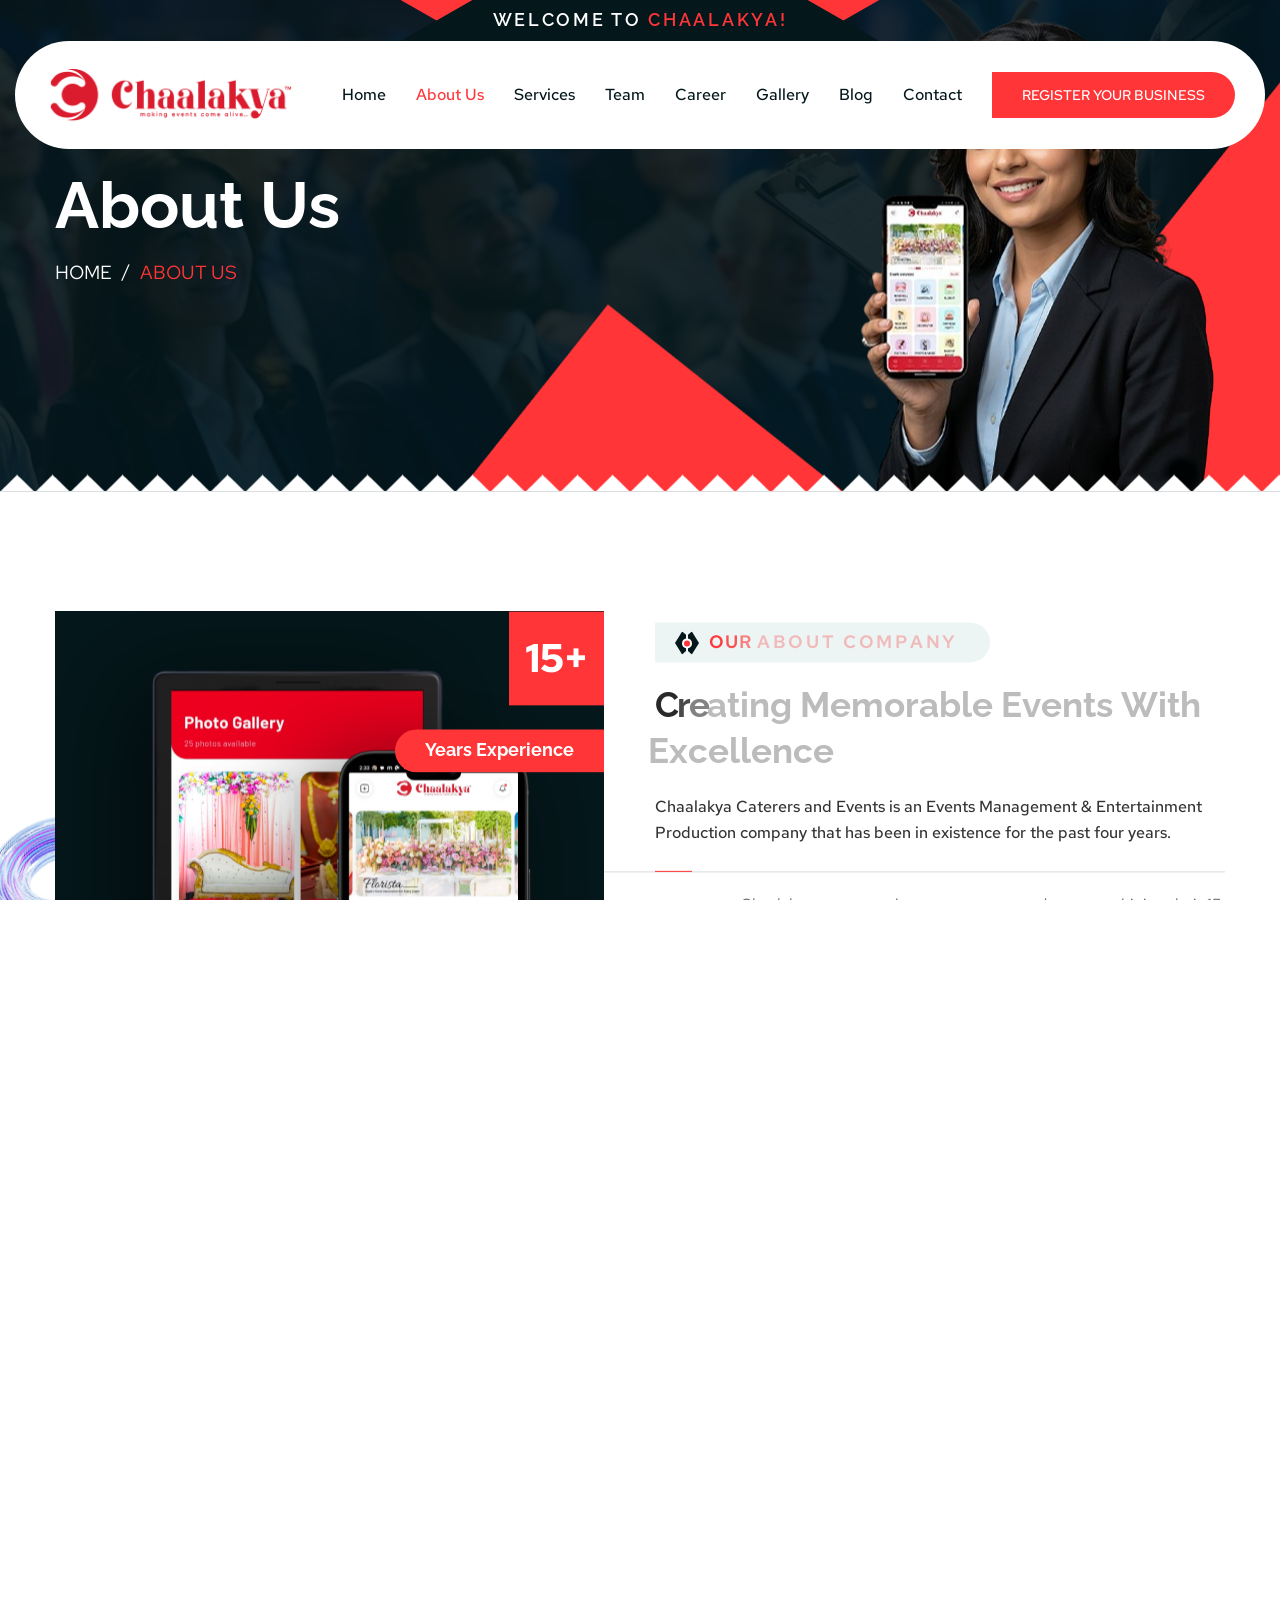
==== about.html @ 12567f4f "Add new files" ====
<!DOCTYPE html>
<html lang="en">



<meta http-equiv="content-type" content="text/html;charset=UTF-8" />

<head>
    <meta charset="UTF-8" />
    <meta name="viewport" content="width=device-width, initial-scale=1.0" />
    <title>Chaaylak</title>
    <!-- favicons Icons -->
    <link rel="apple-touch-icon" sizes="180x180" href="assets/images/favicons/apple-touch-icon.png" />
    <link rel="icon" type="image/png" sizes="32x32" href="assets/images/favicons/favicon-32x32.png" />
    <link rel="icon" type="image/png" sizes="16x16" href="assets/images/favicons/favicon-16x16.png" />
    <meta name="description" content="Chaaylak" />

    <!-- fonts -->
    <link rel="preconnect" href="https://fonts.googleapis.com/">
    <link rel="preconnect" href="https://fonts.gstatic.com/" crossorigin>
    <link href="https://fonts.googleapis.com/css2?family=Raleway:ital,wght@0,100..900;1,100..900&amp;display=swap"
        rel="stylesheet">
    <link href="https://fonts.googleapis.com/css2?family=Red+Hat+Text:ital,wght@0,300..700;1,300..700&amp;display=swap"
        rel="stylesheet">
    <link href="https://fonts.googleapis.com/css2?family=Caveat:wght@400..700&amp;display=swap" rel="stylesheet">

    <link rel="stylesheet" href="assets/vendors/bootstrap/css/bootstrap.min.css" />
    <link rel="stylesheet" href="assets/vendors/bootstrap-select/bootstrap-select.min.css" />
    <link rel="stylesheet" href="assets/vendors/aos/css/aos.css" />
    <link rel="stylesheet" href="assets/vendors/fontawesome/css/all.min.css" />
    <link rel="stylesheet" href="assets/vendors/jquery-ui/jquery-ui.css" />
    <link rel="stylesheet" href="assets/vendors/jarallax/jarallax.css" />
    <link rel="stylesheet" href="assets/vendors/jquery-magnific-popup/jquery.magnific-popup.css" />
    <link rel="stylesheet" href="assets/vendors/conlive-icons/style.css" />
    <link rel="stylesheet" href="assets/vendors/slick/slick.css">
    <link rel="stylesheet" href="assets/vendors/owl-carousel/css/owl.carousel.min.css" />
    <link rel="stylesheet" href="assets/vendors/owl-carousel/css/owl.theme.default.min.css" />
    <link rel="stylesheet" href="assets/vendors/swiper/css/swiper-bundle.min.css" />
    <link rel="stylesheet" href="assets/vendors/intl-tel-input/css/intlTelInput.css" />
    <!-- template styles -->
    <link rel="stylesheet" href="assets/css/conlive.css" />
</head>


<body class="custom-cursor">

    <!-- <div class="custom-cursor__cursor"></div>
    <div class="custom-cursor__cursor-two"></div>

    <div class="preloader">
        <div class="preloader__image" style="background-image: url(assets/images/loader.png);"></div>
    </div> -->
    <!-- /.preloader -->
    <div class="page-wrapper">
        <div class="header header--two">
            <div class="topbar topbar--two">
                <div class="container topbar__container">
                    <div class="topbar__wrapper">
                        <h3 class="topbar__title">Welcome to <span>Chaalakya!</span></h3>
                    </div><!-- /.topbar__wrapper -->
                </div><!-- /.container -->
            </div><!-- /.topbar -->
            <header class="main-header main-header--two sticky-header sticky-header--one-page">
                <div class="container main-header__container">
                    <div class="main-header__inner">
                        <div class="main-header__logo">
                            <a href="index.html">
                                <img src="assets/images/logo-dark.png" alt="Chaalakya" width="248">
                            </a>
                        </div><!-- /.main-header__logo -->
                        <div class="main-header__right">
                            <nav class="main-header__nav main-menu">
                                <ul class="main-menu__list">


                                    <li>
                                        <!-- class="dropdown megamenu" -->
                                        <a href="index.html">Home</a>

                                    </li>

                                    <li>
                                        <a href="about.html">About Us</a>
                                    </li>
                                    <li>
                                        <a href="services.html">Services</a>
                                    </li>
                                    <li>
                                        <a href="team.html">Team</a>
                                    </li>
                                    <li>
                                        <a href="#">Career</a>
                                    </li>
                                    <li>
                                        <a href="gallery.html">Gallery</a>
                                    </li>
                                    <li>
                                        <a href="blog.html">Blog</a>
                                    </li>
                                    <li>
                                        <a href="contact.html">Contact</a>
                                    </li>
                                </ul>
                            </nav><!-- /.main-header__nav -->
                            <div class="mobile-nav__btn mobile-nav__toggler">
                                <span></span>
                                <span></span>
                                <span></span>
                            </div><!-- /.mobile-nav__toggler -->
                            <a href="contact.html" class="main-header__btn">
                                <!-- <span class="main-header__btn__icon"><i class="icon-ticket"></i></span> -->
                                Register your Business
                            </a><!-- /main-header__btn -->

                        </div><!-- /.main-header__right -->
                    </div><!-- /.main-header__inner -->
                </div><!-- /.container -->
            </header><!-- /.main-header -->
        </div>

        <div id="smooth-wrapper">
            <div id="smooth-content">
                <section class="page-header img-move-wrap">
                    <div class="page-header__bg img-move-lr"
                        style="background-image: url(assets/images/backgrounds/page-header-bg.jpg);"></div>
                    <!-- /.page-header__bg -->
                    <div class="container">
                        <div class="row align-items-center">
                            <div class="col-xl-8">
                                <div class="page-header__content hidden">
                                    <h2 class="page-header__title" data-aos="fade-down"
                                        data-aos-anchor-placement="top-bottom" data-aos-duration="1300"
                                        data-aos-delay="100">
                                        About Us </h2>
                                    <ul class="conlive-breadcrumb list-unstyled" data-aos="fade-up"
                                        data-aos-anchor-placement="top-bottom" data-aos-duration="1300"
                                        data-aos-delay="100">
                                        <li><a href="index.html">Home</a></li>
                                        <li><span> About Us </span></li>
                                    </ul><!-- /.conlive-breadcrumb -->
                                </div><!-- /.page-header__content -->
                            </div><!-- /.col-xl-8 -->
                            <div class="col-xl-4 d-none d-xl-block" data-aos="fade-left"
                                data-aos-anchor-placement="top-bottom" data-aos-duration="1300" data-aos-delay="100">
                                <div class="page-header__image">
                                    <img src="assets/images/resources/page-header-1-1.png" alt="page header image">
                                </div><!-- /.page-header__image -->
                            </div><!-- /.col-xl-4 -->
                        </div><!-- /.row -->
                    </div><!-- /.container -->
                    <img src="assets/images/shapes/page-header-shape-1-1.png" alt="shape" class="page-header__shape-1">
                    <div class="page-header__shape-2"
                        style="background-image: url(assets/images/shapes/page-header-shape-1-2.png);"></div>
                    <img src="assets/images/shapes/page-header-shape-1-3.png" alt="shape" class="page-header__shape-3"
                        data-aos="fade-left" data-aos-anchor-placement="top-bottom" data-aos-duration="1300"
                        data-aos-delay="300">
                </section><!-- /.page-header -->

                <section class="about-one section-space">
                    <div class="container">
                        <div class="row gutter-y-40 align-items-center">
                            <div class="col-lg-6">
                                <div class="about-one__image">
                                    <div class="about-one__image__inner">
                                        <div class="about-one__image__one bw-reveal-left" data-aos="fade"
                                            data-aos-anchor-placement="top-bottom">
                                            <img src="assets/images/about/about-1-1.png" alt="About Image">
                                        </div><!-- /.about-one__image__one -->
                                        <div class="about-one__image__two bw-reveal-left" data-aos="fade"
                                            data-aos-anchor-placement="top-bottom">
                                            <img src="assets/images/about/about-1-2-1.png" alt="About Image">
                                        </div><!-- /.about-one__image__two -->
                                        <div class="about-one__experience" data-aos="fade-right"
                                            data-aos-anchor-placement="top-bottom" data-aos-duration="1300">
                                            <p class="about-one__experience__year" style="background-color: #ff3538;">
                                                15+</p>
                                            <br>
                                            <h3 class="about-one__experience__title mt-4">Years Experience</h3>
                                        </div><!-- /.about-one__experience -->
                                    </div><!-- /.about-one__image__inner -->
                                    <img src="assets/images/shapes/about-shape-1-1.png" alt="About Shape"
                                        class="about-one__image__shape-1 bw-animate-rotate">
                                    <img src="assets/images/shapes/about-shape-1-2.png" alt="About Shape"
                                        class="about-one__image__shape-2">
                                    <img src="assets/images/shapes/about-shape-1-3.png" alt="About Shape"
                                        class="about-one__image__shape-3">
                                </div><!-- /.about-one__image -->
                            </div><!-- /.col-lg-6 -->
                            <div class="col-lg-6">
                                <div class="about-one__content">
                                    <div class="sec-title ">
                                        <div class="sec-title__top">
                                            <div class="sec-title__shape">
                                                <div class="sec-title__shape__box"></div>
                                            </div>
                                            <p class="sec-title__tagline bw-split-text">Our About Company</p>

                                        </div><!-- /.sec-title__top -->
                                        <h2 class="sec-title__title bw-split-text">Creating Memorable Events With
                                            Excellence
                                        </h2>
                                    </div><!-- /.sec-title -->
                                    <div class="about-one__item">

                                        <p class="about-one__item__text bw-reveal-text">
                                            Chaalakya Caterers and Events is an Events Management & Entertainment
                                            Production company that has been in existence for the past four years.
                                        </p>
                                    </div><!-- /.about-one__item -->
                                    <div class="about-one__border"></div>
                                    <div class="about-one__content__inner">
                                        <p class="about-one__text bw-reveal-text">Chaalakya was set up by management
                                            graduates combining their 15 years old experience in Marketing and Sales.
                                            During this period, we have been able to study, learn and execute more than
                                            100 events. Chaalakya offers a full spectrum of integrated Digital Event
                                            Management Services like Events, Exhibitions, Personal or Family Functions,
                                            Sports, Wedding Ceremonies, Business Meets, Corporate Meetings, Trade Shows,
                                            Tech Shows, Brand Activation, Openings, Religious functions, Award
                                            Functions, Property Shows, Product Launches, Social Events, and Conferences.
                                        </p>

                                        <div class="hidden mt-4">
                                            <div data-aos="fade-up" data-aos-anchor-placement="top-bottom"
                                                data-aos-duration="1300">
                                                <a href="about.html" class="conlive-btn">
                                                    <span class="conlive-btn__text">Download App</span>
                                                    <span class="conlive-btn__icon-box"><span
                                                            class="conlive-btn__icon"><i
                                                                class="icon-arrow-right-up"></i><i
                                                                class="icon-arrow-right-up"></i></span></span>
                                                </a><!-- /.conlive-btn -->
                                            </div>
                                        </div><!-- /.hidden -->
                                    </div><!-- /.about-one__content__inner -->
                                </div><!-- /.about-one__content -->
                            </div><!-- /.col-lg-6 -->
                        </div><!-- /.row -->
                    </div><!-- /.container -->
                    <img src="assets/images/shapes/about-shape-1-4.png" alt="About Shape"
                        class="about-one__shape bw-animate-rotate">
                </section><!-- /.about-one -->


                <section class="services-one section-space">
                    <!-- <div class="services-one__bg"
                        style="background-image: url(assets/images/shapes/services-bg-1-1.png);"></div> -->
                    <div class="container">
                        <div class="sec-title sec-title--center">
                            <div class="sec-title__top">
                                <div class="sec-title__shape">
                                    <div class="sec-title__shape__box"></div>
                                </div>
                                <p class="sec-title__tagline bw-split-text" style="font-size: 15px;">If Our Future Is
                                    Digital, How Will It Change the World?</p>

                                <div class="sec-title__shape">
                                    <div class="sec-title__shape__box"></div>
                                </div>

                            </div><!-- /.sec-title__top -->
                            <h2 class="sec-title__title bw-split-text">Powerful Problems Drive <br> Powerful Dreams.
                            </h2>
                            <p class=" mt-4">
                                <strong>We are a group of professionals from diverse background that leverages on their
                                    industry experience and proven business solutions to design event components that
                                    specifically combining our client’s key requirements in this “Digital Era”.</strong> <br><br>
                                    We have reached greatness, but the magnificent size of our successes will be matched by the size of our growing Crisis of Success. By 2050 there will be 9 billion people to feed, clothe, transport, employ, educate and entertain. Billions are committed to a growth-driven world economy they expect to inflate for centuries to come. As we pursue unlimited growth, our limitless consumption threatens to crowd out everything else on Earth. Billions of people are at the “bottom” of the economy. The middle class is declining in advanced societies. Youth underemployment is epidemic in many countries. The forecast is for billions to remain stuck for their whole lives.
                            </p>
                        </div><!-- /.sec-title -->

                    </div><!-- /.container -->
                    <!-- <img src="assets/images/shapes/services-shape-1-1.png" alt="services shape"
                        class="services-one__shape bw-animate-rotate"> -->
                </section><!-- /.services-one -->




                <section class="newsletter ">
                    <div class="container">
                        <div class="newsletter__wrapper" data-aos="fade" data-aos-anchor-placement="top-bottom"
                            data-aos-duration="1300" data-aos-delay="100">
                            <div class="row gutter-y-40 align-items-center">
                                <div class="col-lg-6">
                                    <div class="newsletter__content">
                                        <div class="newsletter__icon-box">
                                            <span class="newsletter__icon">
                                                <img src="assets/images/shapes/download.png" alt="">
                                            </span>
                                        </div>
                                        <h2 class="newsletter__title">Download Our App, Stay Connected</h2>
                                    </div><!-- /.newsletter__content -->
                                </div><!-- /.col-lg-6 -->
                                <div class="col-lg-6">
                                    <div class="main_right_side">
                                        <a href="#" class="download_app_main">
                                        <img src="assets/images/shapes/app.png" alt="">
                                        </a>
                                        <a href="#" class="download_app_main">
                                            <img src="assets/images/shapes/play.png" alt="">
                                        </a>
                                    </div>
                                </div><!-- /.col-lg-6 -->
                            </div><!-- /.row -->
                            <div class="newsletter__shape">
                                <img src="assets/images/shapes/newsletter-shape-1-1.png" alt="newsletter shape">
                            </div><!-- /.newsletter__shape -->
                        </div><!-- /.newsletter__wrapper -->
                    </div><!-- /.container -->
                </section>
                
                
                <!-- /.newsletter -->
                <footer class="main-footer img-move-wrap">
                    <div class="main-footer__bg img-move-lr"
                        style="background-image: url(assets/images/backgrounds/footer-bg-1.jpg);"></div>
                    <div class="main-footer__top">
                        <div class="container">
                            <div class="row gutter-y-40">
                                <div class="col-xl-3 col-lg-5 col-md-7" data-aos="fade-up"
                                    data-aos-anchor-placement="top-bottom" data-aos-duration="1300"
                                    data-aos-delay="100">
                                    <div class="footer-widget footer-widget--about">
                                        <a href="index.html" class="footer-widget__logo logo-retina">
                                            <img src="assets/images/logo-light.png" width="248"
                                                alt="conlive PHP Template">
                                        </a>
                                        <p class="footer-widget__text">
                                            Chaalakya combines years of industry expertise with innovative event solutions, delivering seamless weddings, corporate events, exhibitions, celebrations, and entertainment experiences tailored to every client's unique vision and requirements.
                                        </p>
                                        <div class="social-links social-links--border">
                                            <a href="https://facebook.com/">
                                                <span class="social-links__icon">
                                                    <i class="fab fa-facebook-f" aria-hidden="true"></i>
                                                    <span class="sr-only">Facebook</span>
                                                </span>
                                            </a>
                                            <a href="https://x.com/">
                                                <span class="social-links__icon">
                                                    <i class="icon-twitter-x" aria-hidden="true"></i>
                                                    <span class="sr-only">X</span>
                                                </span>
                                            </a>
                                            <a href="https://linkedin.com/">
                                                <span class="social-links__icon">
                                                    <i class="fab fa-linkedin-in" aria-hidden="true"></i>
                                                    <span class="sr-only">Linkedin</span>
                                                </span>
                                            </a>
                                            <a href="https://instagram.com/">
                                                <span class="social-links__icon">
                                                    <i class="fab fa-instagram" aria-hidden="true"></i>
                                                    <span class="sr-only">Instagram</span>
                                                </span>
                                            </a>
                                        </div><!-- /.social-links -->
                                    </div><!-- /.footer-widget -->
                                </div><!-- /.col-xl-3 -->
                                <div class="col-lg-3 col-md-5 col-sm-6" data-aos="fade-up"
								data-aos-anchor-placement="top-bottom" data-aos-duration="1300" data-aos-delay="200">
								<div class="footer-widget footer-widget--links">
									<h2 class="footer-widget__title">Quick Link</h2><!-- /.footer-widget__title -->
									<ul class="list-unstyled footer-widget__links">
										<li><a href="#">About Us</a></li>
										<li><a href="#">Services</a></li>
										<li><a href="speakers-3.html">Team</a></li>
										<li><a href="gallery-2.html">Career</a></li>
										<li><a href="#">Gallery</a></li>
										<li><a href="blog-grid-right-2.html">Blog</a></li>
									</ul><!-- /.footer-widget__links -->
								</div><!-- /.footer-widget -->
							</div>
							
							<!-- /.col-lg-3 -->
							<div class="col-xl-3 col-lg-4 col-sm-6" data-aos="fade-up"
								data-aos-anchor-placement="top-bottom" data-aos-duration="1300" data-aos-delay="300">
								<div class="footer-widget footer-widget--Contact">
									<h2 class="footer-widget__title">Contact Us</h2><!-- /.footer-widget__title -->
									<ul class="footer-widget__info list-unstyled">
										<li>
											<span class="footer-widget__info__icon"><i
													class="icon-phone-call"></i></span>
											<div>
												<a href="tel:9062733155">(+91) 9062733155</a>
												<br>
												<!-- <a href="tel:+219555-0114">+21 9555-0114</a> -->
											</div>
										</li>
										<li>
											<span class="footer-widget__info__icon"><i class="icon-email"></i></span>
											<div>
												<a href="mailto:info@chaalakya.com">info@chaalakya.com</a>
												<br>
												<!-- <a href="mailto:example.info@gmail.com">example.info@gmail.com</a> -->
											</div>
										</li>
										<!-- <li>
											<span class="footer-widget__info__icon"><i class="icon-location"></i></span>
											<address><a href="https://www.google.com/maps">4517 Washington Ave. <br>
													Manchester, Kentucky 39495</a></address>
										</li> -->
									</ul><!-- /.footer-widget__info -->
								</div><!-- /.footer-widget -->
							</div>
							
							<!-- /.col-xl-3 -->
							<div class="col-xl-3 col-lg-4 col-md-6 col-sm-8" data-aos="fade-up"
								data-aos-anchor-placement="top-bottom" data-aos-duration="1300" data-aos-delay="400">
								<div class="footer-widget footer-widget--newsletter">
									<h2 class="footer-widget__title">Newsletter</h2><!-- /.footer-widget__title -->
									<p class="footer-widget__newsletter__text"> expertise and support propel
										your business forward.</p>
									<form action="#" data-url="MAILCHIMP_FORM_URL"
										class="footer-widget__newsletter mc-form">
										<input type="email" name="EMAIL" placeholder="Email Address"
											class="footer-widget__newsletter__input">
										<button type="submit" class="footer-widget__newsletter__btn"><i
												class="icon-paper-plane"></i></button>
									</form><!-- /.footer-widget__newsletter -->
									<div class="social-links social-links--border">
										<a href="https://facebook.com/">
											<span class="social-links__icon">
												<i class="fab fa-facebook-f" aria-hidden="true"></i>
												<span class="sr-only">Facebook</span>
											</span>
										</a>
										<a href="https://x.com/">
											<span class="social-links__icon">
												<i class="icon-twitter-x" aria-hidden="true"></i>
												<span class="sr-only">X</span>
											</span>
										</a>
										<a href="https://linkedin.com/">
											<span class="social-links__icon">
												<i class="fab fa-linkedin-in" aria-hidden="true"></i>
												<span class="sr-only">Linkedin</span>
											</span>
										</a>
										<a href="https://instagram.com/">
											<span class="social-links__icon">
												<i class="fab fa-instagram" aria-hidden="true"></i>
												<span class="sr-only">Instagram</span>
											</span>
										</a>
									</div><!-- /.social-links -->
								</div><!-- /.footer-widget -->
							</div>
                                
                                
                            </div><!-- /.row -->
                        </div><!-- /.container -->
                    </div><!-- /.main-footer__top -->
                    <div class="main-footer__bottom">
                        <div class="container">
                            <div class="main-footer__bottom__inner" data-aos="fade"
                                data-aos-anchor-placement="top-bottom" data-aos-duration="1300" data-aos-delay="100">
                                <p class="main-footer__copyright">
                                   © 2026 Chaalakya Caterers & Events LLP. All rights reserved.
                                </p>
                                <ul class="main-footer__page list-unstyled">
                                    <li><a href="about.html">Privacy</a></li>
                                    <li><a href="about.html">Policy</a></li>
                                    <li><a href="contact.html">Contact Us</a></li>
                                </ul><!-- /.main-footer__page -->
                            </div><!-- /.main-footer__inner -->
                            <div class="bw-title-anim mt-4">
                                <div class="main-footer__bottom__title">
                                    <img src="assets/images/shapes/footer-icon.png" style="width: 140px;" alt="footer shape"
                                        class="main-footer__bottom__shape">
                                    <h2 class="stroke-title"><svg><text x="50%" y="50%" dy=".35em"
                                                text-anchor="middle">chaalayak</text></svg></h2>
                                </div><!-- /.main-footer__bottom__title -->
                            </div><!-- /.bw-title-anim -->
                        </div><!-- /.container -->
                    </div><!-- /.main-footer__bottom -->
                </footer><!-- /.main-footer -->

            </div><!-- /#smooth-content -->
        </div><!-- /#smooth-wrapper -->
    </div><!-- /.page-wrapper -->
    <div class="mobile-nav__wrapper">
        <div class="mobile-nav__overlay mobile-nav__toggler"></div><!-- /.mobile-nav__overlay -->
        <div class="mobile-nav__content">
            <span class="mobile-nav__close mobile-nav__toggler"><i class="icon-close"></i></span>
            <div class="logo-box logo-retina">
                <a href="index.html" aria-label="logo image">
                    <img src="assets/images/logo-light.png" width="248" alt="Conlive PHP" />
                </a>
            </div><!-- /.logo-box -->
            <div class="mobile-nav__container"></div><!-- /.mobile-nav__container -->
            <ul class="mobile-nav__contact list-unstyled">
                <li>
                    <span class="mobile-nav__contact__icon"><i class="fa fa-envelope"></i></span>
                    <a href="mailto:conlive@envato.com">conlive@envato.com</a>
                </li>
                <li>
                    <span class="mobile-nav__contact__icon"><i class="fa fa-phone-alt"></i></span>
                    <a href="tel:+9156980036420">+91 5698 0036 420</a>
                </li>
            </ul><!-- /.mobile-nav__contact -->
            <div class="social-links">
                <a href="https://facebook.com/">
                    <span class="social-links__icon">
                        <i class="fab fa-facebook-f" aria-hidden="true"></i>
                        <span class="sr-only">Facebook</span>
                    </span>
                </a>
                <a href="https://x.com/">
                    <span class="social-links__icon">
                        <i class="icon-twitter-x" aria-hidden="true"></i>
                        <span class="sr-only">X</span>
                    </span>
                </a>
                <a href="https://linkedin.com/">
                    <span class="social-links__icon">
                        <i class="fab fa-linkedin-in" aria-hidden="true"></i>
                        <span class="sr-only">Linkedin</span>
                    </span>
                </a>
                <a href="https://instagram.com/">
                    <span class="social-links__icon">
                        <i class="fab fa-instagram" aria-hidden="true"></i>
                        <span class="sr-only">Instagram</span>
                    </span>
                </a>
            </div><!-- /.social-links -->
        </div><!-- /.mobile-nav__content -->
    </div><!-- /.mobile-nav__wrapper -->
    <div class="search-popup">
        <div class="search-popup__overlay search-toggler"></div>
        <!-- /.search-popup__overlay -->
        <div class="search-popup__content">
            <form role="search" method="get" class="search-popup__form" action="#">
                <input type="text" id="search" placeholder="Search Here..." />
                <button type="submit" aria-label="search submit" class="conlive-btn">
                    <i><i class="icon-search"></i></i><span><i class="icon-search"></i></span>
                </button>
            </form>
        </div>
        <!-- /.search-popup__content -->
    </div>
    <!-- /.search-popup -->
    <aside class="sidebar-two">
        <div class="sidebar-two__overlay sidebar-btn__toggler"></div><!-- /.siderbar-ovarlay -->
        <div class="sidebar-two__content">
            <span class="sidebar-two__close sidebar-btn__toggler"><i class="icon-close"></i></span>
            <div class="sidebar-two__logo sidebar-two__item logo-retina">
                <a href="index.html" aria-label="logo image">
                    <img src="assets/images/logo-light.png" alt="Conlive PHP" width="248">
                </a>
            </div><!-- /.sidebar-two__logo -->
            <div class="sidebar-two__about sidebar-two__item">
                <p class="sidebar-two__about__text">
                    Conlive is a Event & Conference PHP Template. Created especially designed for events, exhibition,
                    expo, festival, invitation, meeting, meetup, seminar, workshop, concerts, and many other events.
                </p>
            </div><!-- /.sidebar-two__about -->
            <div class="sidebar-two__info sidebar-two__item">
                <h3 class="sidebar-two__title">Contact Us</h3>
                <ul class="sidebar-two__info__list">
                    <li>
                        <span class="sidebar-two__info__icon">
                            <i class="icon-email"></i>
                        </span>
                        <a href="mailto:conlive@envato.com">conlive@envato.com</a>
                    </li>
                    <li>
                        <span class="sidebar-two__info__icon">
                            <i class="icon-phone-call"></i>
                        </span>
                        <a href="tel:+9156980036420">+9156980036420</a>
                    </li>
                    <li>
                        <span class="sidebar-two__info__icon">
                            <i class="icon-location"></i>
                        </span>
                        <address>85 Ketch Harbour Road Bensal
                            PA 19020</address>
                    </li>
                </ul><!-- /.sidebar-two__info__list -->
            </div><!-- /.sidebar-two__info -->
            <div class="sidebar-two__newsletter sidebar-two__item">
                <label class="sidebar-two__title" for="sidebar-two-email">Newsletter</label>
                <form action="#" class="sidebar-two__newsletter__inner mc-form" data-url="MAILCHIMP_FORM_URL">
                    <input type="email" name="EMAIL" id="sidebar-two-email" class="sidebar-two__newsletter__input"
                        placeholder="Email Address">
                    <button type="submit" class="sidebar-two__newsletter__btn"><span class="icon-email"
                            aria-hidden="true"></span></button>
                </form>
                <div class="mc-form__response"></div><!-- /.mc-form__response -->
            </div><!-- /.sidebar-two__form -->
            <div class="sidebar-two__social social-links">
                <a href="https://facebook.com/">
                    <span class="social-links__icon">
                        <i class="fab fa-facebook-f" aria-hidden="true"></i>
                        <span class="sr-only">Facebook</span>
                    </span>
                </a>
                <a href="https://x.com/">
                    <span class="social-links__icon">
                        <i class="icon-twitter-x" aria-hidden="true"></i>
                        <span class="sr-only">X</span>
                    </span>
                </a>
                <a href="https://linkedin.com/">
                    <span class="social-links__icon">
                        <i class="fab fa-linkedin-in" aria-hidden="true"></i>
                        <span class="sr-only">Linkedin</span>
                    </span>
                </a>
                <a href="https://instagram.com/">
                    <span class="social-links__icon">
                        <i class="fab fa-instagram" aria-hidden="true"></i>
                        <span class="sr-only">Instagram</span>
                    </span>
                </a>
            </div><!-- /.sidebar-two__social -->
        </div><!-- /.sidebar-two__content -->
    </aside><!-- /.sidebar-two --><a href="#" data-target="html" class="scroll-to-target scroll-to-top">
        <span class="scroll-to-top__text">back top</span>
        <span class="scroll-to-top__wrapper"><span class="scroll-to-top__inner"></span></span>
    </a>
    <script src="assets/vendors/jquery/jquery-3.7.1.min.js"></script>
    <script src="assets/vendors/bootstrap/js/bootstrap.bundle.min.js"></script>
    <script src="assets/vendors/bootstrap-select/bootstrap-select.min.js"></script>
    <script src="assets/vendors/jarallax/jarallax.min.js"></script>
    <script src="assets/vendors/jquery-ui/jquery-ui.js"></script>
    <script src="assets/vendors/jquery-ajaxchimp/jquery.ajaxchimp.min.js"></script>
    <script src="assets/vendors/jquery-appear/jquery.appear.min.js"></script>
    <script src="assets/vendors/jquery-circle-progress/jquery.circle-progress.min.js"></script>
    <script src="assets/vendors/jquery-magnific-popup/jquery.magnific-popup.min.js"></script>
    <script src="assets/vendors/jquery-validate/jquery.validate.min.js"></script>
    <script src="assets/vendors/wnumb/wNumb.min.js"></script>
    <script src="assets/vendors/owl-carousel/js/owl.carousel.min.js"></script>
    <script src="assets/vendors/aos/js/aos.js"></script>
    <script src="assets/vendors/imagesloaded/imagesloaded.min.js"></script>
    <script src="assets/vendors/isotope/isotope.js"></script>
    <script src="assets/vendors/slick/slick.min.js"></script>
    <script src="assets/vendors/swiper/js/swiper-bundle.min.js"></script>
    <script src="assets/vendors/countdown/countdown.min.js"></script>
    <script src="assets/vendors/jquery-circleType/jquery.circleType.js"></script>
    <script src="assets/vendors/jquery-lettering/jquery.lettering.min.js"></script>
    <script src="assets/vendors/intl-tel-input/js/intlTelInput.min.js"></script>
    <script src="assets/vendors/intl-tel-input/js/utils.js"></script>
    <script src="assets/vendors/matter/matter.js"></script>
    <script src="assets/vendors/throwable/throwable.js"></script>

    <!-- gsap js -->
    <script src="assets/vendors/gsap/gsap.js"></script>
    <script src="assets/vendors/gsap/scrolltrigger.min.js"></script>
    <script src="assets/vendors/gsap/splittext.min.js"></script>
    <script src="assets/vendors/gsap/ScrollSmoother.min.js"></script>
    <script src="assets/vendors/gsap/ScrollToPlugin.min.js"></script>
    <script src="assets/vendors/gsap/CustomEase.min.js"></script>
    <script src="assets/vendors/gsap/conlive-gsap.js"></script>

    <!-- three js -->
    <script src="assets/vendors/three-js/three.min.js"></script>
    <script src="assets/vendors/hover-effect-js/hover-effect.umd.js"></script>

    <!-- template js -->
    <script src="assets/js/conlive.js"></script>


</body>


<!-- Mirrored from bracketweb.com/conlive-php/about.php by HTTrack Website Copier/3.x [XR&CO'2014], Tue, 15 Sep 2026 11:07:52 GMT -->

</html>
---- assets/vendors/conlive-icons/style.css ----
@font-face {
  font-family: 'icomoon';
  src:  url('fonts/icomoon22fd.eot?tblb6l');
  src:  url('fonts/icomoon22fd.eot?tblb6l#iefix') format('embedded-opentype'),
    url('fonts/icomoon22fd.ttf?tblb6l') format('truetype'),
    url('fonts/icomoon22fd.woff?tblb6l') format('woff'),
    url('fonts/icomoon22fd.svg?tblb6l#icomoon') format('svg');
  font-weight: normal;
  font-style: normal;
  font-display: block;
}

[class^="icon-"], [class*=" icon-"] {
  /* use !important to prevent issues with browser extensions that change fonts */
  font-family: 'icomoon' !important;
  speak: never;
  font-style: normal;
  font-weight: normal;
  font-variant: normal;
  text-transform: none;
  line-height: 1;

  /* Better Font Rendering =========== */
  -webkit-font-smoothing: antialiased;
  -moz-osx-font-smoothing: grayscale;
}

.icon-zoom-in:before {
  content: "\e92f";
}
.icon-business-growth:before {
  content: "\e92a";
}
.icon-comment-check:before {
  content: "\e91a";
}
.icon-growth:before {
  content: "\e919";
}
.icon-global:before {
  content: "\e910";
}
.icon-speaker:before {
  content: "\e911";
}
.icon-conference:before {
  content: "\e912";
}
.icon-live:before {
  content: "\e913";
}
.icon-venue:before {
  content: "\e915";
}
.icon-planning:before {
  content: "\e918";
}
.icon-location-3:before {
  content: "\e90d";
}
.icon-clock1:before {
  content: "\e90e";
}
.icon-close-2:before {
  content: "\e90a";
}
.icon-checked:before {
  content: "\e90b";
}
.icon-location-2:before {
  content: "\e908";
}
.icon-arrow-right-up:before {
  content: "\e922";
}
.icon-arrow-left-up:before {
  content: "\e93c";
}
.icon-email-2:before {
  content: "\e902";
}
.icon-paper-plane:before {
  content: "\e904";
}
.icon-ticket:before {
  content: "\e905";
}
.icon-location:before {
  content: "\e906";
}
.icon-email:before {
  content: "\e907";
}
.icon-trolley-cart:before {
  content: "\e91e";
}
.icon-arrow-down:before {
  content: "\e914";
}
.icon-arrow-right:before {
  content: "\e900";
}
.icon-arrow-left:before {
  content: "\e901";
}
.icon-play:before {
  content: "\e928";
}
.icon-trolley-cart1:before {
  content: "\e926";
}
.icon-comment-2:before {
  content: "\e930";
}
.icon-plus:before {
  content: "\e927";
}
.icon-comment:before {
  content: "\e923";
}
.icon-user:before {
  content: "\e925";
}
.icon-search:before {
  content: "\e916";
}
.icon-close:before {
  content: "\e917";
}
.icon-calendar:before {
  content: "\e920";
}
.icon-eye:before {
  content: "\e937";
}
.icon-loop:before {
  content: "\e938";
}
.icon-heart:before {
  content: "\e939";
}
.icon-down-arrow:before {
  content: "\e92c";
}
.icon-up-arrow:before {
  content: "\e92d";
}
.icon-twitter-x:before {
  content: "\e929";
}
.icon-phone-call:before {
  content: "\e903";
}
.icon-arrow-right-2:before {
  content: "\e909";
}
.icon-arrow-left-2:before {
  content: "\e931";
}
.icon-speaker-2:before {
  content: "\e90c";
}
.icon-checked-2:before {
  content: "\e90f";
}
.icon-mobile:before {
  content: "\e91b";
}
.icon-clock:before {
  content: "\e91c";
}
.icon-speaker-3:before {
  content: "\e91d";
}
.icon-growth-2:before {
  content: "\e91f";
}
.icon-support:before {
  content: "\e921";
}
.icon-digital-design:before {
  content: "\e924";
}
.icon-quote:before {
  content: "\e92b";
}
.icon-check:before {
  content: "\e92e";
}
---- assets/vendors/intl-tel-input/css/intlTelInput.css ----
.iti {
  position: relative;
  display: inline-block; }
  .iti * {
    box-sizing: border-box;
    -moz-box-sizing: border-box; }
  .iti__hide {
    display: none; }
  .iti__v-hide {
    visibility: hidden; }
  .iti input, .iti input[type=text], .iti input[type=tel] {
    position: relative;
    z-index: 0;
    margin-top: 0 !important;
    margin-bottom: 0 !important;
    padding-right: 36px;
    margin-right: 0; }
  .iti__flag-container {
    position: absolute;
    top: 0;
    bottom: 0;
    right: 0;
    padding: 1px; }
  .iti__selected-flag {
    z-index: 1;
    position: relative;
    display: flex;
    align-items: center;
    height: 100%;
    padding: 0 6px 0 8px; }
  .iti__arrow {
    margin-left: 6px;
    width: 0;
    height: 0;
    border-left: 3px solid transparent;
    border-right: 3px solid transparent;
    border-top: 4px solid #555; }
    .iti__arrow--up {
      border-top: none;
      border-bottom: 4px solid #555; }
  .iti__country-list {
    position: absolute;
    z-index: 2;
    list-style: none;
    text-align: left;
    padding: 0;
    margin: 0 0 0 -1px;
    box-shadow: 1px 1px 4px rgba(0, 0, 0, 0.2);
    background-color: white;
    border: 1px solid #CCC;
    white-space: nowrap;
    max-height: 200px;
    overflow-y: scroll;
    -webkit-overflow-scrolling: touch; }
    .iti__country-list--dropup {
      bottom: 100%;
      margin-bottom: -1px; }
    @media (max-width: 500px) {
      .iti__country-list {
        white-space: normal; } }
  .iti__flag-box {
    display: inline-block;
    width: 20px; }
  .iti__divider {
    padding-bottom: 5px;
    margin-bottom: 5px;
    border-bottom: 1px solid #CCC; }
  .iti__country {
    padding: 5px 10px;
    outline: none; }
  .iti__dial-code {
    color: #999; }
  .iti__country.iti__highlight {
    background-color: rgba(0, 0, 0, 0.05); }
  .iti__flag-box, .iti__country-name, .iti__dial-code {
    vertical-align: middle; }
  .iti__flag-box, .iti__country-name {
    margin-right: 6px; }
  .iti--allow-dropdown input, .iti--allow-dropdown input[type=text], .iti--allow-dropdown input[type=tel], .iti--separate-dial-code input, .iti--separate-dial-code input[type=text], .iti--separate-dial-code input[type=tel] {
    padding-right: 6px;
    padding-left: 52px;
    margin-left: 0; }
  .iti--allow-dropdown .iti__flag-container, .iti--separate-dial-code .iti__flag-container {
    right: auto;
    left: 0; }
  .iti--allow-dropdown .iti__flag-container:hover {
    cursor: pointer; }
    .iti--allow-dropdown .iti__flag-container:hover .iti__selected-flag {
      background-color: rgba(0, 0, 0, 0.05); }
  .iti--allow-dropdown input[disabled] + .iti__flag-container:hover,
  .iti--allow-dropdown input[readonly] + .iti__flag-container:hover {
    cursor: default; }
    .iti--allow-dropdown input[disabled] + .iti__flag-container:hover .iti__selected-flag,
    .iti--allow-dropdown input[readonly] + .iti__flag-container:hover .iti__selected-flag {
      background-color: transparent; }
  .iti--separate-dial-code .iti__selected-flag {
    background-color: rgba(0, 0, 0, 0.05); }
  .iti--separate-dial-code .iti__selected-dial-code {
    margin-left: 6px; }
  .iti--container {
    position: absolute;
    top: -1000px;
    left: -1000px;
    z-index: 1060;
    padding: 1px; }
    .iti--container:hover {
      cursor: pointer; }

.iti-mobile .iti--container {
  top: 30px;
  bottom: 30px;
  left: 30px;
  right: 30px;
  position: fixed; }

.iti-mobile .iti__country-list {
  max-height: 100%;
  width: 100%; }

.iti-mobile .iti__country {
  padding: 10px 10px;
  line-height: 1.5em; }

.iti__flag {
  width: 20px; }
  .iti__flag.iti__be {
    width: 18px; }
  .iti__flag.iti__ch {
    width: 15px; }
  .iti__flag.iti__mc {
    width: 19px; }
  .iti__flag.iti__ne {
    width: 18px; }
  .iti__flag.iti__np {
    width: 13px; }
  .iti__flag.iti__va {
    width: 15px; }
  @media (-webkit-min-device-pixel-ratio: 2), (min-resolution: 192dpi) {
    .iti__flag {
      background-size: 5652px 15px; } }
  .iti__flag.iti__ac {
    height: 10px;
    background-position: 0px 0px; }
  .iti__flag.iti__ad {
    height: 14px;
    background-position: -22px 0px; }
  .iti__flag.iti__ae {
    height: 10px;
    background-position: -44px 0px; }
  .iti__flag.iti__af {
    height: 14px;
    background-position: -66px 0px; }
  .iti__flag.iti__ag {
    height: 14px;
    background-position: -88px 0px; }
  .iti__flag.iti__ai {
    height: 10px;
    background-position: -110px 0px; }
  .iti__flag.iti__al {
    height: 15px;
    background-position: -132px 0px; }
  .iti__flag.iti__am {
    height: 10px;
    background-position: -154px 0px; }
  .iti__flag.iti__ao {
    height: 14px;
    background-position: -176px 0px; }
  .iti__flag.iti__aq {
    height: 14px;
    background-position: -198px 0px; }
  .iti__flag.iti__ar {
    height: 13px;
    background-position: -220px 0px; }
  .iti__flag.iti__as {
    height: 10px;
    background-position: -242px 0px; }
  .iti__flag.iti__at {
    height: 14px;
    background-position: -264px 0px; }
  .iti__flag.iti__au {
    height: 10px;
    background-position: -286px 0px; }
  .iti__flag.iti__aw {
    height: 14px;
    background-position: -308px 0px; }
  .iti__flag.iti__ax {
    height: 13px;
    background-position: -330px 0px; }
  .iti__flag.iti__az {
    height: 10px;
    background-position: -352px 0px; }
  .iti__flag.iti__ba {
    height: 10px;
    background-position: -374px 0px; }
  .iti__flag.iti__bb {
    height: 14px;
    background-position: -396px 0px; }
  .iti__flag.iti__bd {
    height: 12px;
    background-position: -418px 0px; }
  .iti__flag.iti__be {
    height: 15px;
    background-position: -440px 0px; }
  .iti__flag.iti__bf {
    height: 14px;
    background-position: -460px 0px; }
  .iti__flag.iti__bg {
    height: 12px;
    background-position: -482px 0px; }
  .iti__flag.iti__bh {
    height: 12px;
    background-position: -504px 0px; }
  .iti__flag.iti__bi {
    height: 12px;
    background-position: -526px 0px; }
  .iti__flag.iti__bj {
    height: 14px;
    background-position: -548px 0px; }
  .iti__flag.iti__bl {
    height: 14px;
    background-position: -570px 0px; }
  .iti__flag.iti__bm {
    height: 10px;
    background-position: -592px 0px; }
  .iti__flag.iti__bn {
    height: 10px;
    background-position: -614px 0px; }
  .iti__flag.iti__bo {
    height: 14px;
    background-position: -636px 0px; }
  .iti__flag.iti__bq {
    height: 14px;
    background-position: -658px 0px; }
  .iti__flag.iti__br {
    height: 14px;
    background-position: -680px 0px; }
  .iti__flag.iti__bs {
    height: 10px;
    background-position: -702px 0px; }
  .iti__flag.iti__bt {
    height: 14px;
    background-position: -724px 0px; }
  .iti__flag.iti__bv {
    height: 15px;
    background-position: -746px 0px; }
  .iti__flag.iti__bw {
    height: 14px;
    background-position: -768px 0px; }
  .iti__flag.iti__by {
    height: 10px;
    background-position: -790px 0px; }
  .iti__flag.iti__bz {
    height: 14px;
    background-position: -812px 0px; }
  .iti__flag.iti__ca {
    height: 10px;
    background-position: -834px 0px; }
  .iti__flag.iti__cc {
    height: 10px;
    background-position: -856px 0px; }
  .iti__flag.iti__cd {
    height: 15px;
    background-position: -878px 0px; }
  .iti__flag.iti__cf {
    height: 14px;
    background-position: -900px 0px; }
  .iti__flag.iti__cg {
    height: 14px;
    background-position: -922px 0px; }
  .iti__flag.iti__ch {
    height: 15px;
    background-position: -944px 0px; }
  .iti__flag.iti__ci {
    height: 14px;
    background-position: -961px 0px; }
  .iti__flag.iti__ck {
    height: 10px;
    background-position: -983px 0px; }
  .iti__flag.iti__cl {
    height: 14px;
    background-position: -1005px 0px; }
  .iti__flag.iti__cm {
    height: 14px;
    background-position: -1027px 0px; }
  .iti__flag.iti__cn {
    height: 14px;
    background-position: -1049px 0px; }
  .iti__flag.iti__co {
    height: 14px;
    background-position: -1071px 0px; }
  .iti__flag.iti__cp {
    height: 14px;
    background-position: -1093px 0px; }
  .iti__flag.iti__cr {
    height: 12px;
    background-position: -1115px 0px; }
  .iti__flag.iti__cu {
    height: 10px;
    background-position: -1137px 0px; }
  .iti__flag.iti__cv {
    height: 12px;
    background-position: -1159px 0px; }
  .iti__flag.iti__cw {
    height: 14px;
    background-position: -1181px 0px; }
  .iti__flag.iti__cx {
    height: 10px;
    background-position: -1203px 0px; }
  .iti__flag.iti__cy {
    height: 14px;
    background-position: -1225px 0px; }
  .iti__flag.iti__cz {
    height: 14px;
    background-position: -1247px 0px; }
  .iti__flag.iti__de {
    height: 12px;
    background-position: -1269px 0px; }
  .iti__flag.iti__dg {
    height: 10px;
    background-position: -1291px 0px; }
  .iti__flag.iti__dj {
    height: 14px;
    background-position: -1313px 0px; }
  .iti__flag.iti__dk {
    height: 15px;
    background-position: -1335px 0px; }
  .iti__flag.iti__dm {
    height: 10px;
    background-position: -1357px 0px; }
  .iti__flag.iti__do {
    height: 14px;
    background-position: -1379px 0px; }
  .iti__flag.iti__dz {
    height: 14px;
    background-position: -1401px 0px; }
  .iti__flag.iti__ea {
    height: 14px;
    background-position: -1423px 0px; }
  .iti__flag.iti__ec {
    height: 14px;
    background-position: -1445px 0px; }
  .iti__flag.iti__ee {
    height: 13px;
    background-position: -1467px 0px; }
  .iti__flag.iti__eg {
    height: 14px;
    background-position: -1489px 0px; }
  .iti__flag.iti__eh {
    height: 10px;
    background-position: -1511px 0px; }
  .iti__flag.iti__er {
    height: 10px;
    background-position: -1533px 0px; }
  .iti__flag.iti__es {
    height: 14px;
    background-position: -1555px 0px; }
  .iti__flag.iti__et {
    height: 10px;
    background-position: -1577px 0px; }
  .iti__flag.iti__eu {
    height: 14px;
    background-position: -1599px 0px; }
  .iti__flag.iti__fi {
    height: 12px;
    background-position: -1621px 0px; }
  .iti__flag.iti__fj {
    height: 10px;
    background-position: -1643px 0px; }
  .iti__flag.iti__fk {
    height: 10px;
    background-position: -1665px 0px; }
  .iti__flag.iti__fm {
    height: 11px;
    background-position: -1687px 0px; }
  .iti__flag.iti__fo {
    height: 15px;
    background-position: -1709px 0px; }
  .iti__flag.iti__fr {
    height: 14px;
    background-position: -1731px 0px; }
  .iti__flag.iti__ga {
    height: 15px;
    background-position: -1753px 0px; }
  .iti__flag.iti__gb {
    height: 10px;
    background-position: -1775px 0px; }
  .iti__flag.iti__gd {
    height: 12px;
    background-position: -1797px 0px; }
  .iti__flag.iti__ge {
    height: 14px;
    background-position: -1819px 0px; }
  .iti__flag.iti__gf {
    height: 14px;
    background-position: -1841px 0px; }
  .iti__flag.iti__gg {
    height: 14px;
    background-position: -1863px 0px; }
  .iti__flag.iti__gh {
    height: 14px;
    background-position: -1885px 0px; }
  .iti__flag.iti__gi {
    height: 10px;
    background-position: -1907px 0px; }
  .iti__flag.iti__gl {
    height: 14px;
    background-position: -1929px 0px; }
  .iti__flag.iti__gm {
    height: 14px;
    background-position: -1951px 0px; }
  .iti__flag.iti__gn {
    height: 14px;
    background-position: -1973px 0px; }
  .iti__flag.iti__gp {
    height: 14px;
    background-position: -1995px 0px; }
  .iti__flag.iti__gq {
    height: 14px;
    background-position: -2017px 0px; }
  .iti__flag.iti__gr {
    height: 14px;
    background-position: -2039px 0px; }
  .iti__flag.iti__gs {
    height: 10px;
    background-position: -2061px 0px; }
  .iti__flag.iti__gt {
    height: 13px;
    background-position: -2083px 0px; }
  .iti__flag.iti__gu {
    height: 11px;
    background-position: -2105px 0px; }
  .iti__flag.iti__gw {
    height: 10px;
    background-position: -2127px 0px; }
  .iti__flag.iti__gy {
    height: 12px;
    background-position: -2149px 0px; }
  .iti__flag.iti__hk {
    height: 14px;
    background-position: -2171px 0px; }
  .iti__flag.iti__hm {
    height: 10px;
    background-position: -2193px 0px; }
  .iti__flag.iti__hn {
    height: 10px;
    background-position: -2215px 0px; }
  .iti__flag.iti__hr {
    height: 10px;
    background-position: -2237px 0px; }
  .iti__flag.iti__ht {
    height: 12px;
    background-position: -2259px 0px; }
  .iti__flag.iti__hu {
    height: 10px;
    background-position: -2281px 0px; }
  .iti__flag.iti__ic {
    height: 14px;
    background-position: -2303px 0px; }
  .iti__flag.iti__id {
    height: 14px;
    background-position: -2325px 0px; }
  .iti__flag.iti__ie {
    height: 10px;
    background-position: -2347px 0px; }
  .iti__flag.iti__il {
    height: 15px;
    background-position: -2369px 0px; }
  .iti__flag.iti__im {
    height: 10px;
    background-position: -2391px 0px; }
  .iti__flag.iti__in {
    height: 14px;
    background-position: -2413px 0px; }
  .iti__flag.iti__io {
    height: 10px;
    background-position: -2435px 0px; }
  .iti__flag.iti__iq {
    height: 14px;
    background-position: -2457px 0px; }
  .iti__flag.iti__ir {
    height: 12px;
    background-position: -2479px 0px; }
  .iti__flag.iti__is {
    height: 15px;
    background-position: -2501px 0px; }
  .iti__flag.iti__it {
    height: 14px;
    background-position: -2523px 0px; }
  .iti__flag.iti__je {
    height: 12px;
    background-position: -2545px 0px; }
  .iti__flag.iti__jm {
    height: 10px;
    background-position: -2567px 0px; }
  .iti__flag.iti__jo {
    height: 10px;
    background-position: -2589px 0px; }
  .iti__flag.iti__jp {
    height: 14px;
    background-position: -2611px 0px; }
  .iti__flag.iti__ke {
    height: 14px;
    background-position: -2633px 0px; }
  .iti__flag.iti__kg {
    height: 12px;
    background-position: -2655px 0px; }
  .iti__flag.iti__kh {
    height: 13px;
    background-position: -2677px 0px; }
  .iti__flag.iti__ki {
    height: 10px;
    background-position: -2699px 0px; }
  .iti__flag.iti__km {
    height: 12px;
    background-position: -2721px 0px; }
  .iti__flag.iti__kn {
    height: 14px;
    background-position: -2743px 0px; }
  .iti__flag.iti__kp {
    height: 10px;
    background-position: -2765px 0px; }
  .iti__flag.iti__kr {
    height: 14px;
    background-position: -2787px 0px; }
  .iti__flag.iti__kw {
    height: 10px;
    background-position: -2809px 0px; }
  .iti__flag.iti__ky {
    height: 10px;
    background-position: -2831px 0px; }
  .iti__flag.iti__kz {
    height: 10px;
    background-position: -2853px 0px; }
  .iti__flag.iti__la {
    height: 14px;
    background-position: -2875px 0px; }
  .iti__flag.iti__lb {
    height: 14px;
    background-position: -2897px 0px; }
  .iti__flag.iti__lc {
    height: 10px;
    background-position: -2919px 0px; }
  .iti__flag.iti__li {
    height: 12px;
    background-position: -2941px 0px; }
  .iti__flag.iti__lk {
    height: 10px;
    background-position: -2963px 0px; }
  .iti__flag.iti__lr {
    height: 11px;
    background-position: -2985px 0px; }
  .iti__flag.iti__ls {
    height: 14px;
    background-position: -3007px 0px; }
  .iti__flag.iti__lt {
    height: 12px;
    background-position: -3029px 0px; }
  .iti__flag.iti__lu {
    height: 12px;
    background-position: -3051px 0px; }
  .iti__flag.iti__lv {
    height: 10px;
    background-position: -3073px 0px; }
  .iti__flag.iti__ly {
    height: 10px;
    background-position: -3095px 0px; }
  .iti__flag.iti__ma {
    height: 14px;
    background-position: -3117px 0px; }
  .iti__flag.iti__mc {
    height: 15px;
    background-position: -3139px 0px; }
  .iti__flag.iti__md {
    height: 10px;
    background-position: -3160px 0px; }
  .iti__flag.iti__me {
    height: 10px;
    background-position: -3182px 0px; }
  .iti__flag.iti__mf {
    height: 14px;
    background-position: -3204px 0px; }
  .iti__flag.iti__mg {
    height: 14px;
    background-position: -3226px 0px; }
  .iti__flag.iti__mh {
    height: 11px;
    background-position: -3248px 0px; }
  .iti__flag.iti__mk {
    height: 10px;
    background-position: -3270px 0px; }
  .iti__flag.iti__ml {
    height: 14px;
    background-position: -3292px 0px; }
  .iti__flag.iti__mm {
    height: 14px;
    background-position: -3314px 0px; }
  .iti__flag.iti__mn {
    height: 10px;
    background-position: -3336px 0px; }
  .iti__flag.iti__mo {
    height: 14px;
    background-position: -3358px 0px; }
  .iti__flag.iti__mp {
    height: 10px;
    background-position: -3380px 0px; }
  .iti__flag.iti__mq {
    height: 14px;
    background-position: -3402px 0px; }
  .iti__flag.iti__mr {
    height: 14px;
    background-position: -3424px 0px; }
  .iti__flag.iti__ms {
    height: 10px;
    background-position: -3446px 0px; }
  .iti__flag.iti__mt {
    height: 14px;
    background-position: -3468px 0px; }
  .iti__flag.iti__mu {
    height: 14px;
    background-position: -3490px 0px; }
  .iti__flag.iti__mv {
    height: 14px;
    background-position: -3512px 0px; }
  .iti__flag.iti__mw {
    height: 14px;
    background-position: -3534px 0px; }
  .iti__flag.iti__mx {
    height: 12px;
    background-position: -3556px 0px; }
  .iti__flag.iti__my {
    height: 10px;
    background-position: -3578px 0px; }
  .iti__flag.iti__mz {
    height: 14px;
    background-position: -3600px 0px; }
  .iti__flag.iti__na {
    height: 14px;
    background-position: -3622px 0px; }
  .iti__flag.iti__nc {
    height: 10px;
    background-position: -3644px 0px; }
  .iti__flag.iti__ne {
    height: 15px;
    background-position: -3666px 0px; }
  .iti__flag.iti__nf {
    height: 10px;
    background-position: -3686px 0px; }
  .iti__flag.iti__ng {
    height: 10px;
    background-position: -3708px 0px; }
  .iti__flag.iti__ni {
    height: 12px;
    background-position: -3730px 0px; }
  .iti__flag.iti__nl {
    height: 14px;
    background-position: -3752px 0px; }
  .iti__flag.iti__no {
    height: 15px;
    background-position: -3774px 0px; }
  .iti__flag.iti__np {
    height: 15px;
    background-position: -3796px 0px; }
  .iti__flag.iti__nr {
    height: 10px;
    background-position: -3811px 0px; }
  .iti__flag.iti__nu {
    height: 10px;
    background-position: -3833px 0px; }
  .iti__flag.iti__nz {
    height: 10px;
    background-position: -3855px 0px; }
  .iti__flag.iti__om {
    height: 10px;
    background-position: -3877px 0px; }
  .iti__flag.iti__pa {
    height: 14px;
    background-position: -3899px 0px; }
  .iti__flag.iti__pe {
    height: 14px;
    background-position: -3921px 0px; }
  .iti__flag.iti__pf {
    height: 14px;
    background-position: -3943px 0px; }
  .iti__flag.iti__pg {
    height: 15px;
    background-position: -3965px 0px; }
  .iti__flag.iti__ph {
    height: 10px;
    background-position: -3987px 0px; }
  .iti__flag.iti__pk {
    height: 14px;
    background-position: -4009px 0px; }
  .iti__flag.iti__pl {
    height: 13px;
    background-position: -4031px 0px; }
  .iti__flag.iti__pm {
    height: 14px;
    background-position: -4053px 0px; }
  .iti__flag.iti__pn {
    height: 10px;
    background-position: -4075px 0px; }
  .iti__flag.iti__pr {
    height: 14px;
    background-position: -4097px 0px; }
  .iti__flag.iti__ps {
    height: 10px;
    background-position: -4119px 0px; }
  .iti__flag.iti__pt {
    height: 14px;
    background-position: -4141px 0px; }
  .iti__flag.iti__pw {
    height: 13px;
    background-position: -4163px 0px; }
  .iti__flag.iti__py {
    height: 11px;
    background-position: -4185px 0px; }
  .iti__flag.iti__qa {
    height: 8px;
    background-position: -4207px 0px; }
  .iti__flag.iti__re {
    height: 14px;
    background-position: -4229px 0px; }
  .iti__flag.iti__ro {
    height: 14px;
    background-position: -4251px 0px; }
  .iti__flag.iti__rs {
    height: 14px;
    background-position: -4273px 0px; }
  .iti__flag.iti__ru {
    height: 14px;
    background-position: -4295px 0px; }
  .iti__flag.iti__rw {
    height: 14px;
    background-position: -4317px 0px; }
  .iti__flag.iti__sa {
    height: 14px;
    background-position: -4339px 0px; }
  .iti__flag.iti__sb {
    height: 10px;
    background-position: -4361px 0px; }
  .iti__flag.iti__sc {
    height: 10px;
    background-position: -4383px 0px; }
  .iti__flag.iti__sd {
    height: 10px;
    background-position: -4405px 0px; }
  .iti__flag.iti__se {
    height: 13px;
    background-position: -4427px 0px; }
  .iti__flag.iti__sg {
    height: 14px;
    background-position: -4449px 0px; }
  .iti__flag.iti__sh {
    height: 10px;
    background-position: -4471px 0px; }
  .iti__flag.iti__si {
    height: 10px;
    background-position: -4493px 0px; }
  .iti__flag.iti__sj {
    height: 15px;
    background-position: -4515px 0px; }
  .iti__flag.iti__sk {
    height: 14px;
    background-position: -4537px 0px; }
  .iti__flag.iti__sl {
    height: 14px;
    background-position: -4559px 0px; }
  .iti__flag.iti__sm {
    height: 15px;
    background-position: -4581px 0px; }
  .iti__flag.iti__sn {
    height: 14px;
    background-position: -4603px 0px; }
  .iti__flag.iti__so {
    height: 14px;
    background-position: -4625px 0px; }
  .iti__flag.iti__sr {
    height: 14px;
    background-position: -4647px 0px; }
  .iti__flag.iti__ss {
    height: 10px;
    background-position: -4669px 0px; }
  .iti__flag.iti__st {
    height: 10px;
    background-position: -4691px 0px; }
  .iti__flag.iti__sv {
    height: 12px;
    background-position: -4713px 0px; }
  .iti__flag.iti__sx {
    height: 14px;
    background-position: -4735px 0px; }
  .iti__flag.iti__sy {
    height: 14px;
    background-position: -4757px 0px; }
  .iti__flag.iti__sz {
    height: 14px;
    background-position: -4779px 0px; }
  .iti__flag.iti__ta {
    height: 10px;
    background-position: -4801px 0px; }
  .iti__flag.iti__tc {
    height: 10px;
    background-position: -4823px 0px; }
  .iti__flag.iti__td {
    height: 14px;
    background-position: -4845px 0px; }
  .iti__flag.iti__tf {
    height: 14px;
    background-position: -4867px 0px; }
  .iti__flag.iti__tg {
    height: 13px;
    background-position: -4889px 0px; }
  .iti__flag.iti__th {
    height: 14px;
    background-position: -4911px 0px; }
  .iti__flag.iti__tj {
    height: 10px;
    background-position: -4933px 0px; }
  .iti__flag.iti__tk {
    height: 10px;
    background-position: -4955px 0px; }
  .iti__flag.iti__tl {
    height: 10px;
    background-position: -4977px 0px; }
  .iti__flag.iti__tm {
    height: 14px;
    background-position: -4999px 0px; }
  .iti__flag.iti__tn {
    height: 14px;
    background-position: -5021px 0px; }
  .iti__flag.iti__to {
    height: 10px;
    background-position: -5043px 0px; }
  .iti__flag.iti__tr {
    height: 14px;
    background-position: -5065px 0px; }
  .iti__flag.iti__tt {
    height: 12px;
    background-position: -5087px 0px; }
  .iti__flag.iti__tv {
    height: 10px;
    background-position: -5109px 0px; }
  .iti__flag.iti__tw {
    height: 14px;
    background-position: -5131px 0px; }
  .iti__flag.iti__tz {
    height: 14px;
    background-position: -5153px 0px; }
  .iti__flag.iti__ua {
    height: 14px;
    background-position: -5175px 0px; }
  .iti__flag.iti__ug {
    height: 14px;
    background-position: -5197px 0px; }
  .iti__flag.iti__um {
    height: 11px;
    background-position: -5219px 0px; }
  .iti__flag.iti__un {
    height: 14px;
    background-position: -5241px 0px; }
  .iti__flag.iti__us {
    height: 11px;
    background-position: -5263px 0px; }
  .iti__flag.iti__uy {
    height: 14px;
    background-position: -5285px 0px; }
  .iti__flag.iti__uz {
    height: 10px;
    background-position: -5307px 0px; }
  .iti__flag.iti__va {
    height: 15px;
    background-position: -5329px 0px; }
  .iti__flag.iti__vc {
    height: 14px;
    background-position: -5346px 0px; }
  .iti__flag.iti__ve {
    height: 14px;
    background-position: -5368px 0px; }
  .iti__flag.iti__vg {
    height: 10px;
    background-position: -5390px 0px; }
  .iti__flag.iti__vi {
    height: 14px;
    background-position: -5412px 0px; }
  .iti__flag.iti__vn {
    height: 14px;
    background-position: -5434px 0px; }
  .iti__flag.iti__vu {
    height: 12px;
    background-position: -5456px 0px; }
  .iti__flag.iti__wf {
    height: 14px;
    background-position: -5478px 0px; }
  .iti__flag.iti__ws {
    height: 10px;
    background-position: -5500px 0px; }
  .iti__flag.iti__xk {
    height: 15px;
    background-position: -5522px 0px; }
  .iti__flag.iti__ye {
    height: 14px;
    background-position: -5544px 0px; }
  .iti__flag.iti__yt {
    height: 14px;
    background-position: -5566px 0px; }
  .iti__flag.iti__za {
    height: 14px;
    background-position: -5588px 0px; }
  .iti__flag.iti__zm {
    height: 14px;
    background-position: -5610px 0px; }
  .iti__flag.iti__zw {
    height: 10px;
    background-position: -5632px 0px; }

.iti__flag {
  height: 15px;
  box-shadow: 0px 0px 1px 0px #888;
  background-image: url("../flags.png");
  background-repeat: no-repeat;
  background-color: #DBDBDB;
  background-position: 20px 0; }
  @media (-webkit-min-device-pixel-ratio: 2), (min-resolution: 192dpi) {
    .iti__flag {
      background-image: url("../flags.png"); } }

.iti__flag.iti__np {
  background-color: transparent; }
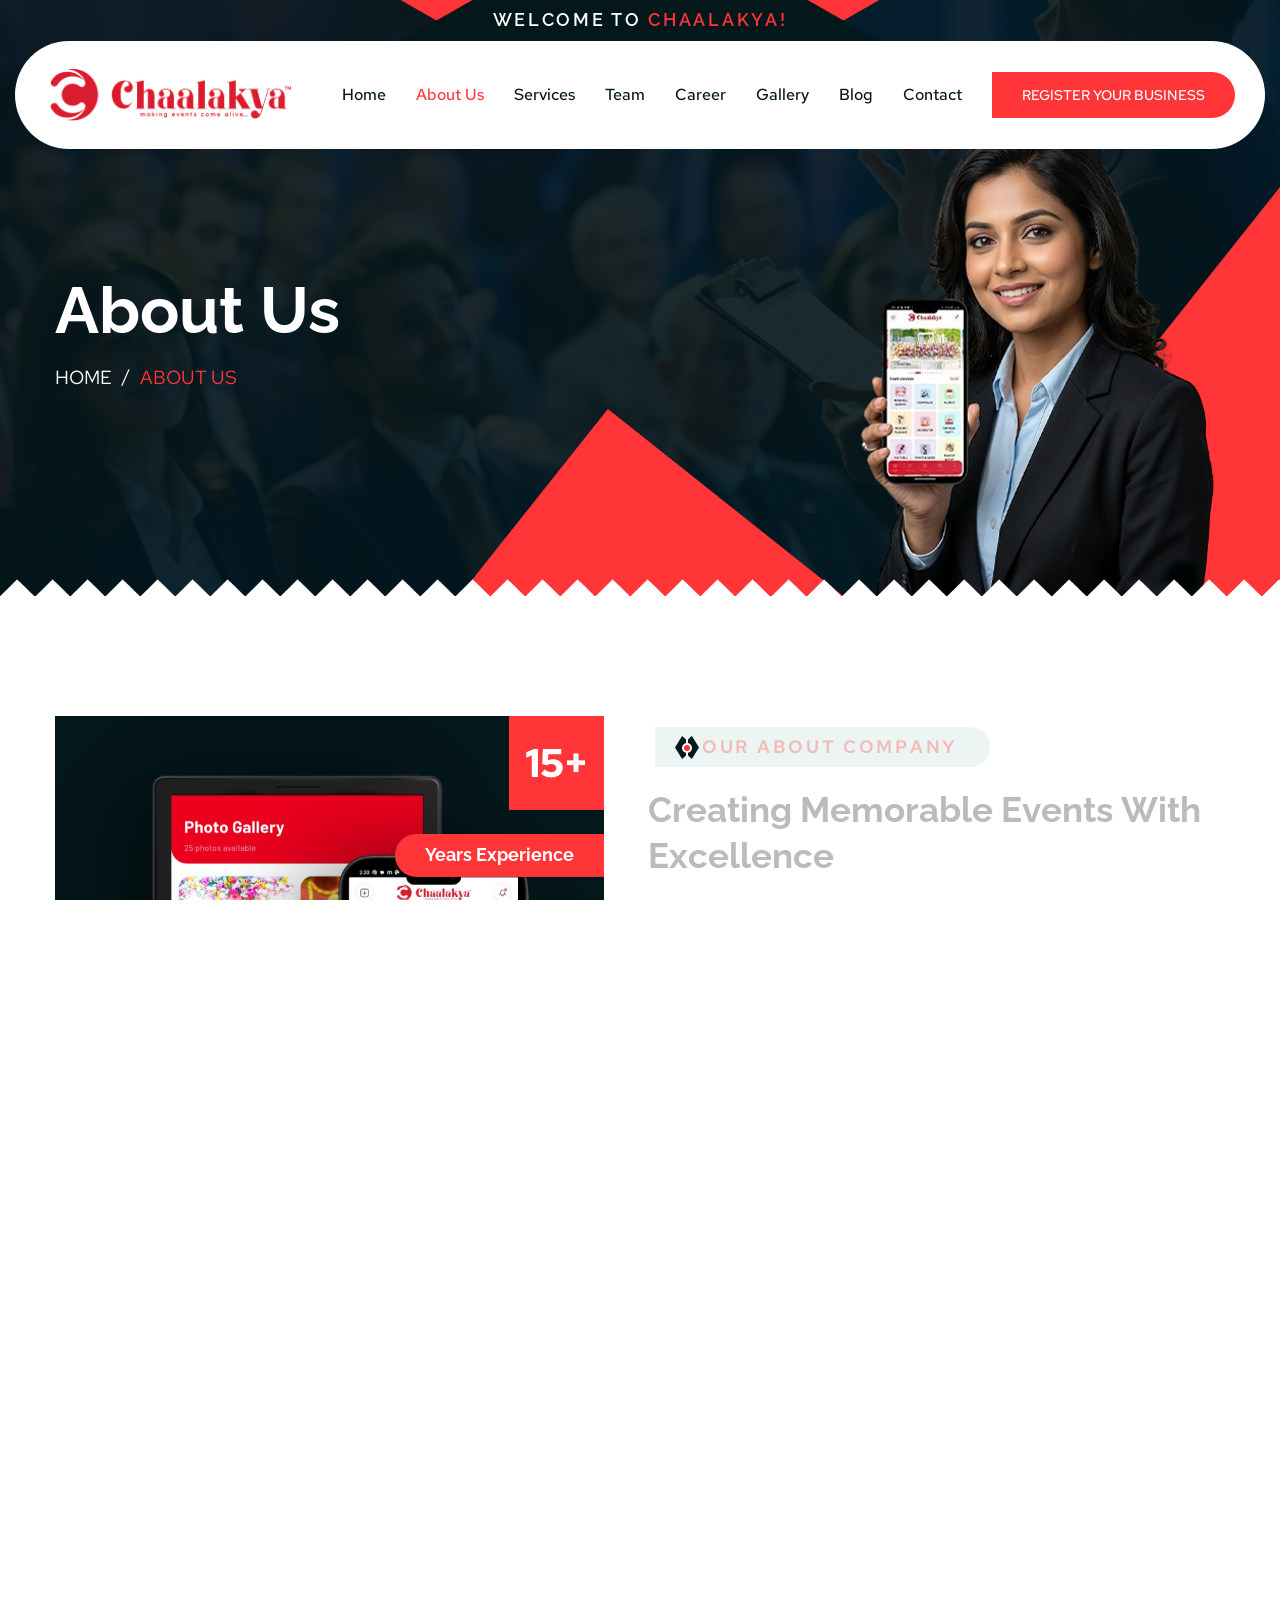
==== commit 7f9adaf7: "changes website main" ====
--- a/about.html
+++ b/about.html
@@ -89,7 +89,7 @@
                                         <a href="team.html">Team</a>
                                     </li>
                                     <li>
-                                        <a href="#">Career</a>
+                                        <a href="career.html">Career</a>
                                     </li>
                                     <li>
                                         <a href="gallery.html">Gallery</a>
@@ -107,7 +107,7 @@
                                 <span></span>
                                 <span></span>
                             </div><!-- /.mobile-nav__toggler -->
-                            <a href="contact.html" class="main-header__btn">
+                            <a href="register.html" class="main-header__btn">
                                 <!-- <span class="main-header__btn__icon"><i class="icon-ticket"></i></span> -->
                                 Register your Business
                             </a><!-- /main-header__btn -->
@@ -222,7 +222,7 @@
                                         <div class="hidden mt-4">
                                             <div data-aos="fade-up" data-aos-anchor-placement="top-bottom"
                                                 data-aos-duration="1300">
-                                                <a href="about.html" class="conlive-btn">
+                                                <a href="https://play.google.com/store/apps/details?id=com.event.chaalakya&pcampaignid=web_share" class="conlive-btn">
                                                     <span class="conlive-btn__text">Download App</span>
                                                     <span class="conlive-btn__icon-box"><span
                                                             class="conlive-btn__icon"><i
@@ -293,10 +293,10 @@
                                 </div><!-- /.col-lg-6 -->
                                 <div class="col-lg-6">
                                     <div class="main_right_side">
-                                        <a href="#" class="download_app_main">
+                                        <a href="https://apps.apple.com/in/app/chaalakya/id6775477250" class="download_app_main">
                                         <img src="assets/images/shapes/app.png" alt="">
                                         </a>
-                                        <a href="#" class="download_app_main">
+                                        <a href="https://play.google.com/store/apps/details?id=com.event.chaalakya&pcampaignid=web_share" class="download_app_main">
                                             <img src="assets/images/shapes/play.png" alt="">
                                         </a>
                                     </div>
@@ -361,12 +361,12 @@
 								<div class="footer-widget footer-widget--links">
 									<h2 class="footer-widget__title">Quick Link</h2><!-- /.footer-widget__title -->
 									<ul class="list-unstyled footer-widget__links">
-										<li><a href="#">About Us</a></li>
-										<li><a href="#">Services</a></li>
-										<li><a href="speakers-3.html">Team</a></li>
-										<li><a href="gallery-2.html">Career</a></li>
-										<li><a href="#">Gallery</a></li>
-										<li><a href="blog-grid-right-2.html">Blog</a></li>
+										<li><a href="about.html">About Us</a></li>
+										<li><a href="services.html">Services</a></li>
+										<li><a href="team.html">Team</a></li>
+										<li><a href="career.html">Career</a></li>
+										<li><a href="gallery.html">Gallery</a></li>
+										<li><a href="blog.html">Blog</a></li>
 									</ul><!-- /.footer-widget__links -->
 								</div><!-- /.footer-widget -->
 							</div>
@@ -477,7 +477,9 @@
 
             </div><!-- /#smooth-content -->
         </div><!-- /#smooth-wrapper -->
-    </div><!-- /.page-wrapper -->
+    </div>
+    
+    <!-- /.page-wrapper -->
     <div class="mobile-nav__wrapper">
         <div class="mobile-nav__overlay mobile-nav__toggler"></div><!-- /.mobile-nav__overlay -->
         <div class="mobile-nav__content">
@@ -491,11 +493,11 @@
             <ul class="mobile-nav__contact list-unstyled">
                 <li>
                     <span class="mobile-nav__contact__icon"><i class="fa fa-envelope"></i></span>
-                    <a href="mailto:conlive@envato.com">conlive@envato.com</a>
+                    <a href="mailto:info@chaalakya.com">info@chaalakya.com</a>
                 </li>
                 <li>
                     <span class="mobile-nav__contact__icon"><i class="fa fa-phone-alt"></i></span>
-                    <a href="tel:+9156980036420">+91 5698 0036 420</a>
+                    <a href="tel:+91 9062733155">+91 9062733155</a>
                 </li>
             </ul><!-- /.mobile-nav__contact -->
             <div class="social-links">
@@ -525,20 +527,8 @@
                 </a>
             </div><!-- /.social-links -->
         </div><!-- /.mobile-nav__content -->
-    </div><!-- /.mobile-nav__wrapper -->
-    <div class="search-popup">
-        <div class="search-popup__overlay search-toggler"></div>
-        <!-- /.search-popup__overlay -->
-        <div class="search-popup__content">
-            <form role="search" method="get" class="search-popup__form" action="#">
-                <input type="text" id="search" placeholder="Search Here..." />
-                <button type="submit" aria-label="search submit" class="conlive-btn">
-                    <i><i class="icon-search"></i></i><span><i class="icon-search"></i></span>
-                </button>
-            </form>
-        </div>
-        <!-- /.search-popup__content -->
     </div>
+
     <!-- /.search-popup -->
     <aside class="sidebar-two">
         <div class="sidebar-two__overlay sidebar-btn__toggler"></div><!-- /.siderbar-ovarlay -->
@@ -562,13 +552,13 @@
                         <span class="sidebar-two__info__icon">
                             <i class="icon-email"></i>
                         </span>
-                        <a href="mailto:conlive@envato.com">conlive@envato.com</a>
+                        <a href="mailto:info@chaalakya.com">info@chaalakya.com</a>
                     </li>
                     <li>
                         <span class="sidebar-two__info__icon">
                             <i class="icon-phone-call"></i>
                         </span>
-                        <a href="tel:+9156980036420">+9156980036420</a>
+                        <a href="tel:+91 9062733155">+91 9062733155</a>
                     </li>
                     <li>
                         <span class="sidebar-two__info__icon">
--- a/assets/css/conlive.css
+++ b/assets/css/conlive.css
@@ -4911,9 +4911,10 @@
 .contact-one__form .form-one input[type=email],
 .contact-one__form .form-one input[type=password],
 .contact-one__form .form-one input[type=tel],
+.contact-one__form .form-one input[type=file],
 .contact-one__form .form-one textarea {
   height: 66px;
-  padding: 0px 20px !important;
+  padding: 20px 20px !important;
   color: var(--conlive-gray, #A3A3A3);
   background-color: transparent;
   border: 1px solid RGBA(var(--conlive-white-rgb, 255, 255, 255), 0.1) !important;
@@ -19279,11 +19280,12 @@
 .join-meeting .countdown__title {
   margin-bottom: 0px;
   font-family: var(--conlive-font, "Red Hat Text", sans-serif);
-  font-size: 16px;
-  font-weight: 500;
+  font-size: 13px;
+  font-weight: 600;
   color: var(--conlive-black2, #04171b);
   line-height: 1.625;
   text-transform: uppercase;
+  text-align: center;
 }
 .join-meeting__info {
   text-align: center;
@@ -24012,4 +24014,26 @@
 }
 .text_color_main:hover{
   color: #fff;
+}
+
+/* career deti */
+.career_det h2{
+margin: 0px;  
+font-size: 30px;
+font-weight: 700;
+padding-bottom: 15px;
+}
+.career_det h3{
+margin: 0px;  
+font-size: 18px;
+font-weight: 700;
+padding-bottom: 15px;
+}
+.career_det ul{
+  margin: 0px;
+  padding: 0px
+}
+.career_det ul li{
+  list-style: none;
+  padding-bottom: 10px;
 }
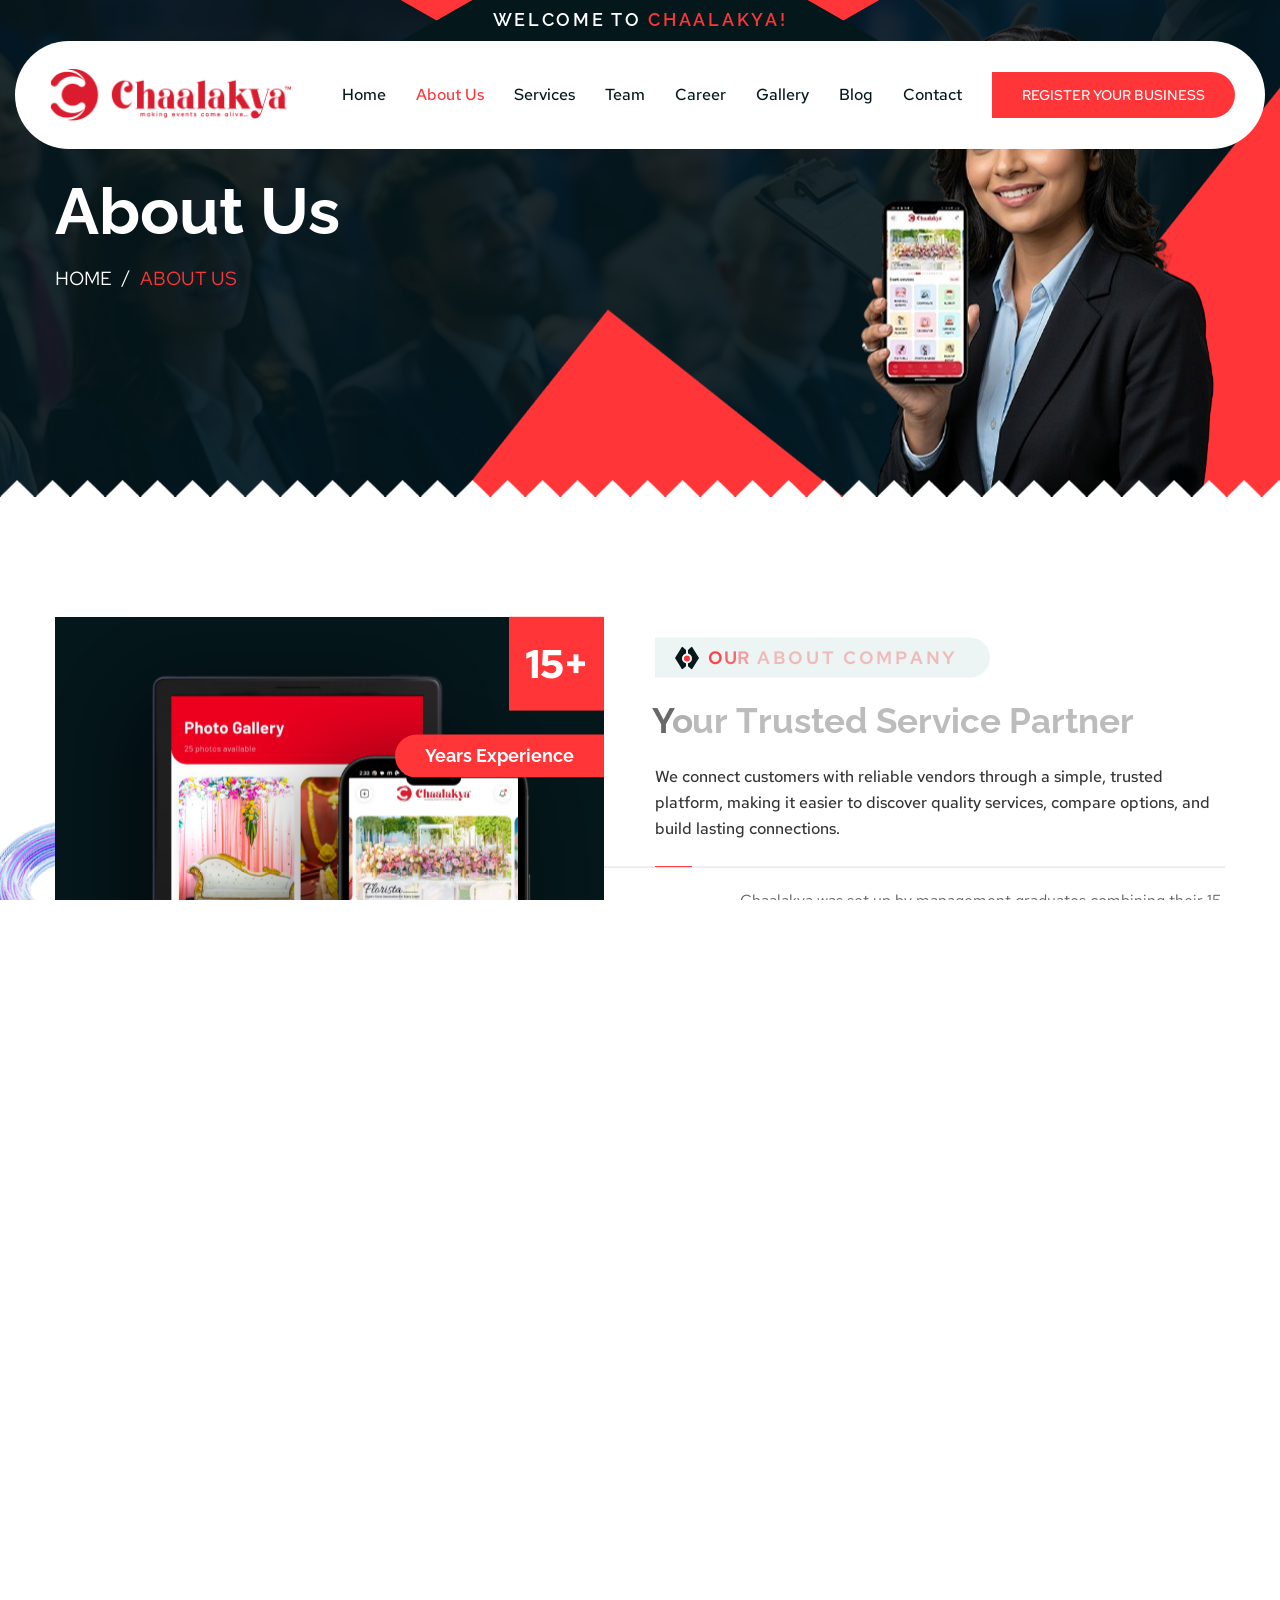
==== commit 3c51df50: "changes website second" ====
--- a/about.html
+++ b/about.html
@@ -196,15 +196,15 @@
                                             <p class="sec-title__tagline bw-split-text">Our About Company</p>
 
                                         </div><!-- /.sec-title__top -->
-                                        <h2 class="sec-title__title bw-split-text">Creating Memorable Events With
-                                            Excellence
+                                        <h2 class="sec-title__title bw-split-text">Your Trusted Service Partner
                                         </h2>
                                     </div><!-- /.sec-title -->
                                     <div class="about-one__item">
 
                                         <p class="about-one__item__text bw-reveal-text">
-                                            Chaalakya Caterers and Events is an Events Management & Entertainment
-                                            Production company that has been in existence for the past four years.
+                                            We connect customers with reliable vendors through a simple, trusted platform,
+                                            making it easier to discover quality services, compare options, and build lasting
+                                            connections.
                                         </p>
                                     </div><!-- /.about-one__item -->
                                     <div class="about-one__border"></div>
